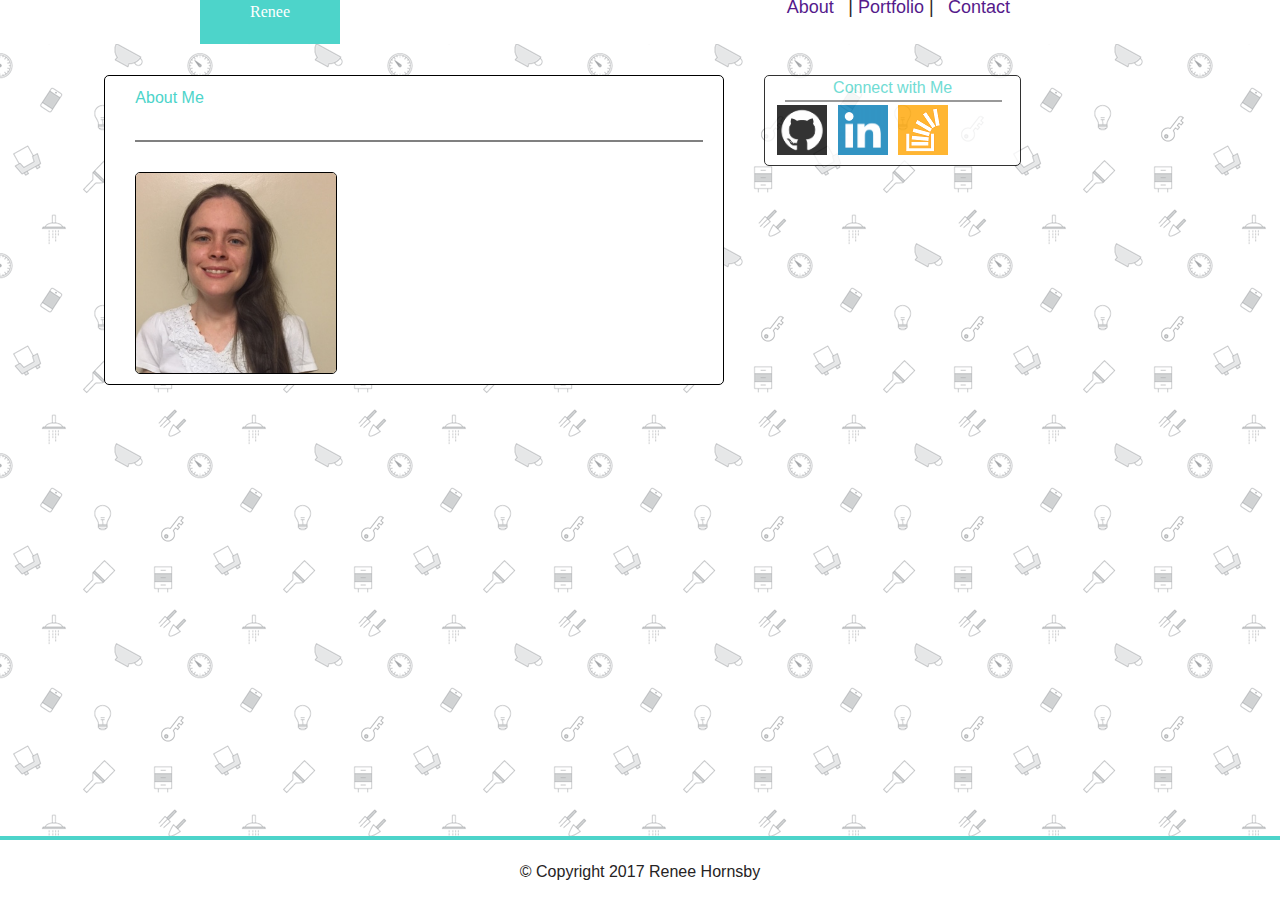
==== index.html @ 87e2524a "Adding HTML and CSS, along with additional pages." ====
<!DOCTYPE html>
<html lang="en-us">

<head>
	<title>Renee's Portfolio</title>
	<meta charset="UTF-8">
	<link rel="stylesheet" type="text/css" href="assets/css/reset.css">
	<link rel="stylesheet" type="text/css" href="assets/css/style.css">
</head>
	
<body>
	<div class="page-wrap">
	<header>
		<!-- Biggest Headline -->
		<h1>Renee</h1>
	</header>
	
	<div class="container">
		
		<nav>
			<ul>
				<li><a href="">About</a></li>
				<li>|  <a href="">Portfolio</a>  |</li>
				<li><a href="">Contact</a></li>
			</ul>
		</nav>
		
		<div id="main-bio">

		<h2>About Me</h2>
		<div class="divider"></div>
		
		<img id="bio-image" src="assets/images/portfolioimage.png" alt="Renee">
		
		<!-- <p>Lorem ipsum dolor sit amet, consectetuer adipiscing elit,
		sed diam nonummy nibh euismod tincidunt ut laoreet dolore
		magna aliquam erat volutpat. Ut wisi enim ad minim veniam,
		quis nostrud exerci tation ullamcorper suscipit lobortis nisl
		ut aliquip ex ea commodo consequat. Duis autem vel eum iriure
		dolor in hendrerit in vulputate velit esse molestie consequat,
		vel illum dolore eu feugiat nulla facilisis at vero eros et
		accumsan et iusto odio dignissim qui blandit praesent luptatum
		zzril delenit augue duis dolore te feugait nulla facilisi.
		Nam liber tempor cum soluta nobis eleifend option congue
		nihil imperdiet doming id quod mazim placerat facer possim
		assum. Typi non habent claritatem insitam; est usus legentis
		in iis qui facit eorum claritatem. Investigationes</p>
		
		<p>demonstraverunt lectores legere me lius quod ii legunt saepius.
		Claritas est etiam processus dynamicus, qui sequitur mutationem
		consuetudium lectorum. Mirum est notare quam littera gothica,
		quam nunc putamus parum claram, anteposuerit litterarum formas
		humanitatis per seacula quarta decima et quinta decima. Eodem
		modo typi, qui nunc nobis videntur parum clari, fiant sollemnes
		in futurum.</p> -->
		
		</div>
		
		<div id="contact-info">
			<h2>Connect with Me</h2>
			<div class="divider2"></div>
			<ul class="contactlinks">
				<li><a href="google.com">
					<img class="contactimage" src="assets/images/github.png">
				</a></li>
				<li><a href="google.com">
					<img class="contactimage" src="assets/images/linkedin.png">
				</a></li>
				<li><a href="google.com">
					<img class="contactimage" src=assets/images/stackoverflow2.png>
				</a></li>
			</ul>
		</div>
		</div>
	</div>

<!--<div id="container">
   <div id="header"></div>
   <div id="body"></div>
   <div id="footer">&copy; Copyright 2017 Renee Hornsby	</div>
</div>-->

       <div class="content"></div>
       <div class="spacer"></div>
       <footer class="footer">&copy; Copyright 2017 Renee Hornsby</footer>
	
</body>

</html>
---- assets/css/style.css ----
html,
body {
    height: 100%;
    padding: 0;
    margin: 0;
    height: 100%;
    line-height: 150%;
    font-family: 'Arial', 'Helvetica Neue', Helvetica, sans-serif;
    background: url(../images/doodles.png);
    color: #262323;
}

body {
    font-family: 'Arial', 'Helvetica Neue', Helvetica, sans-serif;
}

body a {
    text-decoration: none;
}

body a:hover {
    color: blue;
    text-decoration: none;
}

header {
    background: white;
    position: relative;
    top: -20px;
    margin-bottom: -5%;
}

h1 {
    background: #4DD4CA;
    font-family: 'Georgia', Times, Times New Roman, serif;
    color: white;
    width: 140px;
    padding: 20px 0px 20px 0px;
    margin-left: 200px;
    margin-bottom: 50px;
    text-align: center;
}

h2 {
    color: #4DD4CA;
}

nav li {
    display: inline-block;
    position: relative;
    left: 65%;
    top: -55px;
    font-size: 18px;
    padding-left: 5px;
    margin-left: 5px;
}

.contactlinks li {
    display: inline-block;

}

.contactimage {
    width: 50px;
    height: 50px;
    position: relative;
    left: -30px;
    margin: 3px;
}

.divider {
    background-color: gray;
    height: 2px;
    margin: 30px 0 30px;
}

.divider2 {
    background-color: gray;
    height: 2px;
    width: 85%;
    position: relative;
    left: 20px;
}

.container {
    width: 71.2%;
    margin: 0 auto;
}

#main-bio,
#contact-info,
#bio-image {
    float: left;
    margin-bottom: 50px;
    border-radius: 5px;
}

#main-bio {
    width: 62.3%;
    position: relative;
    margin-left: -80px;
    background: white;
    border: 1px solid black;
    padding: 10px 20px 0 30px;
    clear: both;
}

#contact-info {
    width: 28%;
    opacity: .8;
    background: white;
    border: 1px solid black;
    margin-left: 40px;
    text-align: center;

}

#bio-image {
    width: 200px;
    height: 200px;
    margin-right: 20px;
    margin-bottom: 10px;
    border: 1px solid black;
}

body {
    display: flex;
    flex-direction: column;
    min-height: 100vh;
}

.spacer {
    flex: 1;
}

.footer {
    border-top: 4px solid #4DD4CA;
    padding-top: 20px;
    height: 40px;
    background: white;
    text-align: center;
}

.input {
    margin-bottom: 5px;
}

.form {
    list-style-type: none;
    position: relative;
    left: -40px;
}

input {
    width: 100%;
}

.comments {
    height: 200px;
    width: 100%;
}

.images {
    float: left;
    margin-left: 5%;
}

.images2 {
    float: left;
    margin-left: 20%;
}

.portfolio {
    background: #4DD4CA;
    color: white;
    font-weight: bold;
    font-size: 15px;
    position: relative;
    width: 140px;
    height: 50px;
    padding: 23px 10px 0 50px;
    top: 190px;
}
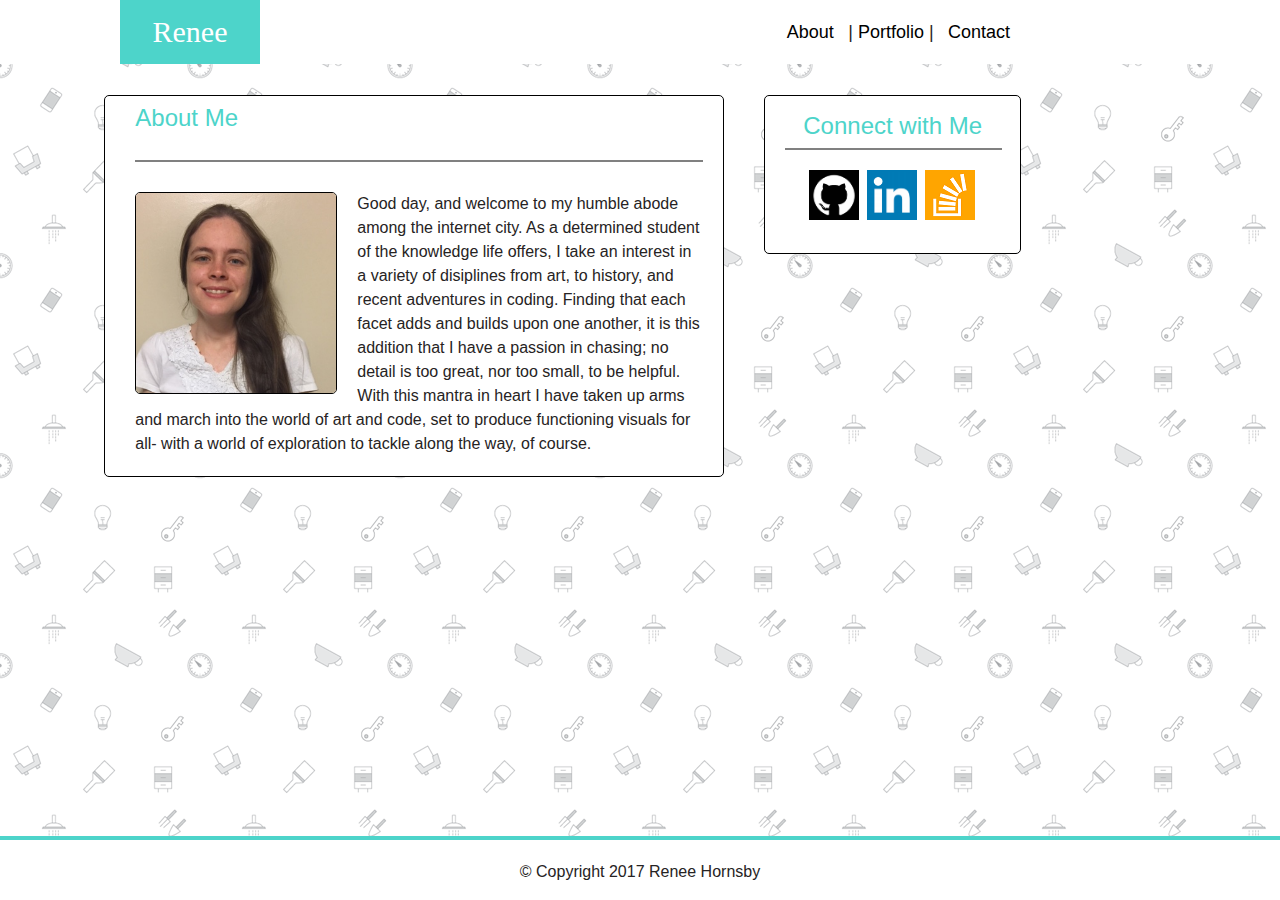
==== commit b371a7f3: "Added images, portfolio, and final edits." ====
--- a/index.html
+++ b/index.html
@@ -7,83 +7,67 @@
 	<link rel="stylesheet" type="text/css" href="assets/css/reset.css">
 	<link rel="stylesheet" type="text/css" href="assets/css/style.css">
 </head>
-	
+
 <body>
 	<div class="page-wrap">
-	<header>
-		<!-- Biggest Headline -->
-		<h1>Renee</h1>
-	</header>
-	
-	<div class="container">
-		
-		<nav>
-			<ul>
-				<li><a href="">About</a></li>
-				<li>|  <a href="">Portfolio</a>  |</li>
-				<li><a href="">Contact</a></li>
-			</ul>
-		</nav>
-		
-		<div id="main-bio">
+		<header>
+			<!-- Biggest Headline -->
+			<h1>Renee</h1>
+		</header>
 
-		<h2>About Me</h2>
-		<div class="divider"></div>
-		
-		<img id="bio-image" src="assets/images/portfolioimage.png" alt="Renee">
-		
-		<!-- <p>Lorem ipsum dolor sit amet, consectetuer adipiscing elit,
-		sed diam nonummy nibh euismod tincidunt ut laoreet dolore
-		magna aliquam erat volutpat. Ut wisi enim ad minim veniam,
-		quis nostrud exerci tation ullamcorper suscipit lobortis nisl
-		ut aliquip ex ea commodo consequat. Duis autem vel eum iriure
-		dolor in hendrerit in vulputate velit esse molestie consequat,
-		vel illum dolore eu feugiat nulla facilisis at vero eros et
-		accumsan et iusto odio dignissim qui blandit praesent luptatum
-		zzril delenit augue duis dolore te feugait nulla facilisi.
-		Nam liber tempor cum soluta nobis eleifend option congue
-		nihil imperdiet doming id quod mazim placerat facer possim
-		assum. Typi non habent claritatem insitam; est usus legentis
-		in iis qui facit eorum claritatem. Investigationes</p>
-		
-		<p>demonstraverunt lectores legere me lius quod ii legunt saepius.
-		Claritas est etiam processus dynamicus, qui sequitur mutationem
-		consuetudium lectorum. Mirum est notare quam littera gothica,
-		quam nunc putamus parum claram, anteposuerit litterarum formas
-		humanitatis per seacula quarta decima et quinta decima. Eodem
-		modo typi, qui nunc nobis videntur parum clari, fiant sollemnes
-		in futurum.</p> -->
-		
-		</div>
-		
-		<div id="contact-info">
-			<h2>Connect with Me</h2>
-			<div class="divider2"></div>
-			<ul class="contactlinks">
-				<li><a href="google.com">
+		<div class="container">
+
+			<nav>
+				<ul>
+					<li><a href="index.html">About</a></li>
+					<li>|<a href="portfolio.html">  Portfolio</a> |</li>
+					<li><a href="contact.html">Contact</a></li>
+				</ul>
+			</nav>
+
+			<div id="main-bio">
+
+				<h2>About Me</h2>
+				<div class="divider"></div>
+
+				<img id="bio-image" src="assets/images/portfolioimage.png" alt="Renee">
+
+				<p>
+					Good day, and welcome to my humble abode among the internet city. As a determined student of the knowledge life offers, I take an interest in a variety of disiplines from art, to history, and recent adventures in coding. Finding that each facet adds and
+					builds upon one another, it is this addition that I have a passion in chasing; no detail is too great, nor too small, to be helpful. With this mantra in heart I have taken up arms and march into the world of art and code, set to produce functioning
+					visuals for all- with a world of exploration to tackle along the way, of course.
+				</p>
+
+			</div>
+
+			<div id="contact-info">
+				<h2>Connect with Me</h2>
+				<div class="divider2"></div>
+				<ul class="contactlinks">
+					<li><a href="https://github.com/CynthiaHornsby">
 					<img class="contactimage" src="assets/images/github.png">
 				</a></li>
-				<li><a href="google.com">
+					<li><a href="https://www.linkedin.com/in/cynthia-hornsby-9644b8134/">
 					<img class="contactimage" src="assets/images/linkedin.png">
 				</a></li>
-				<li><a href="google.com">
+					<li><a href="https://stackoverflow.com/users/8589669/renee-hornsby">
 					<img class="contactimage" src=assets/images/stackoverflow2.png>
 				</a></li>
-			</ul>
-		</div>
+				</ul>
+			</div>
 		</div>
 	</div>
 
-<!--<div id="container">
+	<!--<div id="container">
    <div id="header"></div>
    <div id="body"></div>
    <div id="footer">&copy; Copyright 2017 Renee Hornsby	</div>
 </div>-->
 
-       <div class="content"></div>
-       <div class="spacer"></div>
-       <footer class="footer">&copy; Copyright 2017 Renee Hornsby</footer>
-	
+	<div class="content"></div>
+	<div class="spacer"></div>
+	<footer class="footer">&copy; Copyright 2017 Renee Hornsby</footer>
+
 </body>
 
-</html>+</html>
--- a/assets/css/style.css
+++ b/assets/css/style.css
@@ -10,17 +10,14 @@
     color: #262323;
 }
 
-body {
-    font-family: 'Arial', 'Helvetica Neue', Helvetica, sans-serif;
-}
 
 body a {
+    color: black;
     text-decoration: none;
 }
 
 body a:hover {
-    color: blue;
-    text-decoration: none;
+    cursor: crosshair;
 }
 
 header {
@@ -33,28 +30,40 @@
 h1 {
     background: #4DD4CA;
     font-family: 'Georgia', Times, Times New Roman, serif;
+    font-size: 30px;
     color: white;
     width: 140px;
-    padding: 20px 0px 20px 0px;
-    margin-left: 200px;
+    padding: 40px 0px 20px 0px;
+    margin-left: 120px;
     margin-bottom: 50px;
     text-align: center;
 }
 
 h2 {
     color: #4DD4CA;
+    font-size: 24px;
 }
 
 nav li {
     display: inline-block;
     position: relative;
     left: 65%;
-    top: -55px;
+    top: -50px;
     font-size: 18px;
     padding-left: 5px;
     margin-left: 5px;
 }
 
+nav a:hover {
+    opacity: .5;
+    cursor: crosshair;
+    text-decoration: none;
+}
+
+nav a:active:visited {
+    color: black;
+}
+
 .contactlinks li {
     display: inline-block;
 
@@ -65,7 +74,7 @@
     height: 50px;
     position: relative;
     left: -30px;
-    margin: 3px;
+    margin: 2px;
 }
 
 .divider {
@@ -80,6 +89,7 @@
     width: 85%;
     position: relative;
     left: 20px;
+    margin: 4% 0 5% 0;
 }
 
 .container {
@@ -101,16 +111,17 @@
     margin-left: -80px;
     background: white;
     border: 1px solid black;
-    padding: 10px 20px 0 30px;
+    padding: 10px 20px 20px 30px;
     clear: both;
 }
 
 #contact-info {
     width: 28%;
-    opacity: .8;
+    height: 100%;
     background: white;
     border: 1px solid black;
     margin-left: 40px;
+    padding: 2% 0 2% 0%;
     text-align: center;
 
 }
@@ -142,22 +153,41 @@
 }
 
 .input {
-    margin-bottom: 5px;
+    margin-bottom: 3%;
 }
 
 .form {
     list-style-type: none;
-    position: relative;
-    left: -40px;
+}
+
+.contactinfo {
+    font-weight: bold;
+}
+
+.contactlinks {
+    padding: 2% 0% 2% 23%;
 }
 
 input {
-    width: 100%;
+    width: 90%;
+    padding: 2% 0 2% 3%;
+}
+
+button {
+    background: #4DD4CA;
+    border: none;
+    width: 28%;
+    font-size: 18px;
+    color: white;
+    text-align: center;
+    padding: 2% 2% 2% 2%;
+    margin: 2% 0% 5% 0%;
 }
 
 .comments {
     height: 200px;
-    width: 100%;
+    width: 91.5%;
+    padding: 2% 0 2% 2%;
 }
 
 .images {
@@ -167,7 +197,7 @@
 
 .images2 {
     float: left;
-    margin-left: 20%;
+    margin-left: 5%;
 }
 
 .portfolio {
@@ -176,8 +206,14 @@
     font-weight: bold;
     font-size: 15px;
     position: relative;
-    width: 140px;
-    height: 50px;
-    padding: 23px 10px 0 50px;
+    width: 100%;
+    height: 3%;
     top: 190px;
-}
+    padding: 4% 0% 4% 0%;
+    text-align: center;
+}
+
+.games:hover {
+    opacity: .2;
+    cursor: crosshair;
+}
